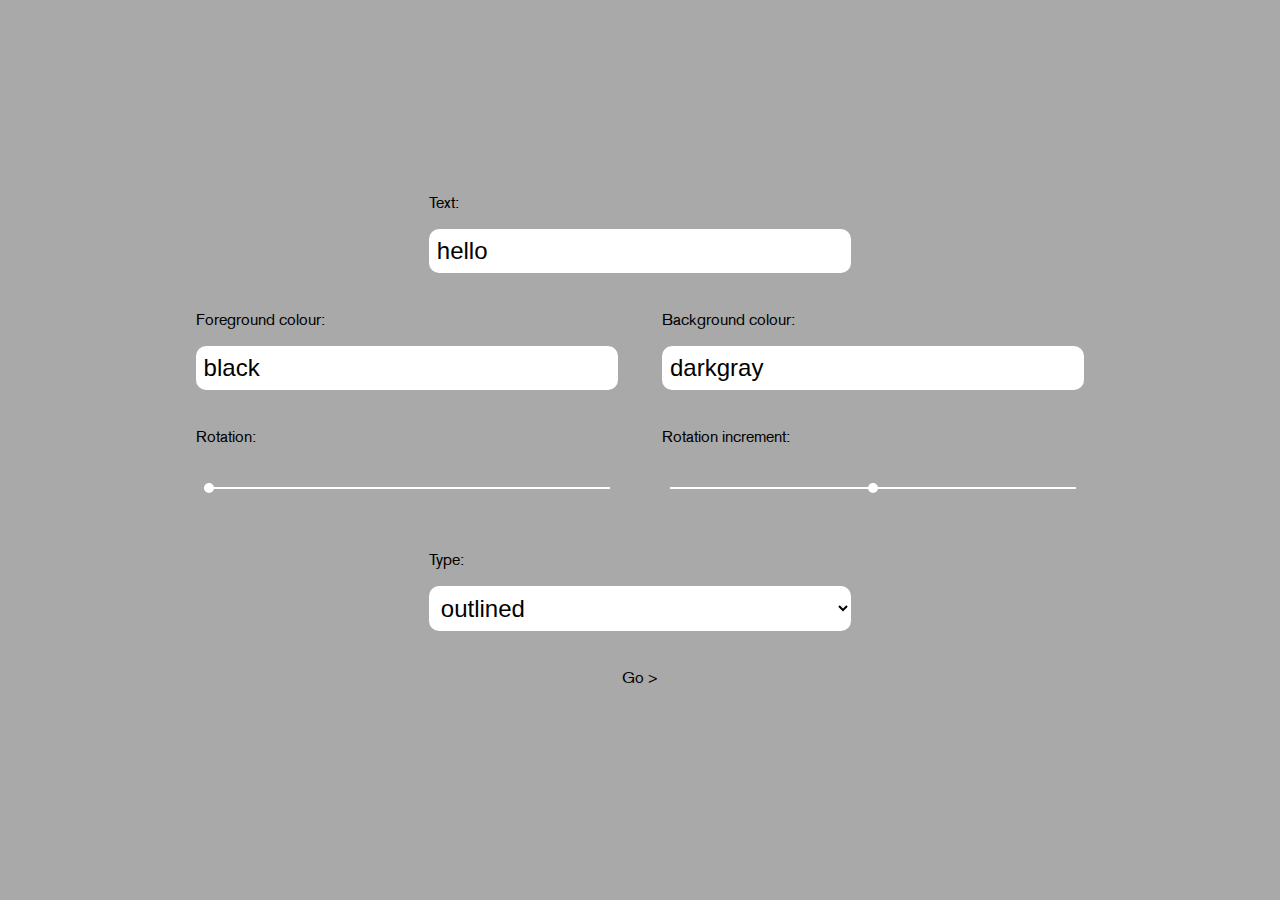
==== index.html @ 063cf056 "rename files" ====
<body>
	
	<head>

		<title>Exploding Type</title>

		<meta charset="utf-8">

		<meta name="viewport" content="width=device-width, initial-scale=1.0,  target-densitydpi=device-dpi, maximum-scale=1.0"> 

	 	<link rel="stylesheet" type="text/css" href="styles.css">
		
		<link href="https://fonts.googleapis.com/css?family=Gothic+A1:100,400,900" rel="stylesheet">

		<script src="https://ajax.googleapis.com/ajax/libs/jquery/1.8.3/jquery.min.js"></script>

		<script type="text/javascript">

			var ready = false;

			function transition(){

				$('.explodingtypeobject').remove();

				$('#uiwrapper').css({'opacity':'0', 'pointer-events':'none'});

				setTimeout(function(){

					$('#cursortype p').html( $('#copy').val() );
					$('#cursortype').css({'opacity':'1'});

					$('#explodingtypewrapper').css({'opacity':'1', 'pointer-events':'inherit'});

					ready = true;

				}, 500)

			}

			function transitionback(){

				$('#explodingtypewrapper').css({'opacity':'0', 'pointer-events':'none'});

				ready = false;

				setTimeout(function(){

					$('#cursortype').css({'opacity':'0'});

					$('#uiwrapper').css({'opacity':'1', 'pointer-events':'inherit'});

				}, 500)

			}

			function setcolours(){

				var fgcolour = $('#foregroundcolour').val();

				$('body').css({'color':fgcolour});
				$('input').css({'color':fgcolour});
				$('select').css({'color':fgcolour});

				var bgcolour = $('#backgroundcolour').val();

				$('body').css({'background-color':bgcolour});

			}

			function explodesometype(x, y)
			{

				$('.explodingtypeobject').remove();

				var type = $('#copy').val();


				for (var i = 0; i <= 40; i++) {
					
					$('#explodingtypewrapper').prepend('\
					<div class="explodingtypeobject"><p>' + type + '</p></div>');

				}

				$('.explodingtypeobject').css({
					'color': $('#foregroundcolour').val(), 
					'-webkit-text-stroke-color': $('#foregroundcolour').val(),				
					'-webkit-text-fill-color': $('#backgroundcolour').val(),		
					'left':x - $('.explodingtypeobject').eq(0).width() / 2, 
					'top': y - $('.explodingtypeobject').eq(0).height() / 2});

				var type = $('#type').val();

				for (var i = 0; i <= $('.explodingtypeobject').length; i++) {

					var rotation = parseInt($('#rotation').val()) + i * parseInt($('#rotationincrement').val());
					
					$('.explodingtypeobject').eq(i).css({
						'transform':'scale(' + (( i * (i * 0.2) * 0.12 ) + 0.5) + ') rotate(' + 
						rotation + 'deg)', 
						'z-index': $('.explodingtypeobject').length - i,
					'-webkit-text-stroke-width': 2 - i * (2 / $('.explodingtypeobject').length) + 'px'});

					bringintype(i);

					if (type == 'Alternating')
					{


						if ( i % 2 == 0 )
						{

							$('.explodingtypeobject').eq(i).css({'-webkit-text-fill-color': $('#foregroundcolour').val(),
							'-webkit-text-stroke-color':'transparent' });

						}

						else
						{

							$('.explodingtypeobject').eq(i).css({'-webkit-text-fill-color': $('#backgroundcolour').val(),
							'-webkit-text-stroke-color':'transparent' });

						}

					}

				}

			}

			function bringintype(i)
			{

				setTimeout(function(){

					$('.explodingtypeobject').eq(i).css({'opacity':'1'});

				}, i * 100)

			}

			$(document).ready(function(){

				setcolours();

				$('#foregroundcolour').on('input', function(){

					setcolours();

				});

				$('#backgroundcolour').on('input', function(){

					setcolours();

				});

				$('#rotation').on('input',function(){

					$('#cursortype').css({'transform': 'rotate(' + $(this).val() + 'deg)' })

				});

				$('#go').click(function(){

					transition();

				});

				$('body').keyup(function(event){

					if (event.keyCode === 13) {

						transition();

					}

					if (event.keyCode === 27) {

						transitionback();

					}

				})

				$('#back').click(function(){

					transitionback();

				});

				$('#explodingtypewrapper').click(function(e){

					if (ready)
					{

						explodesometype(e.pageX, e.pageY);

					}

				})

			});

			$('body').on('mousemove', function(e){

				$('#cursortype').css({'left':e.pageX - $('#cursortype').width() / 2, 'top':e.pageY - $('#cursortype').height() / 2});

			})

			

		</script>

	</head>

	<body>

		<div id='explodingtypewrapper'>

			<div class="uibutton uiobject" id='back'>

				<p>< Back</p>

			</div>

		</div>

		<div id='uiwrapper'>

			<div class="uiinput uiobject">

				<div class="uiobjectname"><p>Text:</p></div>

				<input id="copy" type="text" value="hello" />

			</div>

			<br/>

			<div class="uiinput uiobject">

				<div class="uiobjectname"><p>Foreground colour:</p></div>

				<input id="foregroundcolour" type="text" value="black" />

			</div>

			<div class="uiinput uiobject">

				<div class="uiobjectname"><p>Background colour:</p></div>

				<input id="backgroundcolour" type="text" value="darkgray" />

			</div>

			<br/>

			<div class="uiinput uiinputnoborder uiobject">

				<div class="uiobjectname"><p>Rotation:</p></div>

				<input id="rotation" type="range" value="0" min="0" max="360" />

			</div>

			<div class="uiinput uiinputnoborder uiobject">

				<div class="uiobjectname"><p>Rotation increment:</p></div>

				<input id="rotationincrement" type="range" value="0" min="-5" max="5" />

			</div>

			<div class="uiinput uiobject">

				<div class="uiobjectname"><p>Type:</p></div>

				<select id="type">
					<option value="Outlined">outlined</option>
					<option value="Alternating">alternating</option>
				</select>

			</div>

			<div class="uibutton uiobject" id='go'>

				<p>Go ></p>

			</div>

		</div>

		<div id='cursortype'>
			<p>hello</p>
		</div>

	</body>

</body>
---- styles.css ----
@font-face{

	font-family: main;
	src: url('typefaces/Akzidenz-grotesk-roman_0.ttf');

}

@font-face{

	font-family: main;
	font-weight: 700;
	src: url('typefaces/Akzidenz-grotesk-bold_0.ttf');

}

@font-face{

	font-family: main;
	font-weight: 900;
	src: url('typefaces/Akzidenz-grotesk-black_0.ttf');

}

@font-face{

	font-family: main;
	font-weight: 300;
	src: url('typefaces/Akzidenz-grotesk-light_0.ttf');

}


@font-face{

	font-family: mainserif;
	font-weight: 500;
	src: url('typefaces/GARA.TTF');

}

@font-face{

	font-family: mainserif;
	font-weight: 700;
	src: url('typefaces/GARABD.TTF');

}

@font-face{

	font-family: mainserif;
	font-weight: 500;
	font-style: italic;
	src: url('typefaces/GARAIT.TTF');

}

@font-face{

	font-family: icons;
	font-weight: 500;
	font-style: italic;
	src: url('typefaces/IcoMoon-Free.ttf');

	text-rendering: optimizeLegibility;

}

body{

	background-color: black;

	color: white;

	font-family: main;

	overflow: hidden;

}


/* UI STUFF */

#uiwrapper{

	text-align: center;

	position: absolute;
	top: 50%;
	transform: translateY(-50%);
	left:0;
	right:0;

	transition: all 0.5s;

	box-sizing: border-box;

}

.uiobject{

	display: inline-block;

	margin: 0 20px 20px 20px;

	text-align: left;

	vertical-align: top;

}

.uiinput{

	width: calc(33%);

}

#go{
	width: calc(100% - 40px);
	text-align: center;
	box-sizing: border-box;
}

input, select{

	width: 100%;

	background-color: transparent;

	color: white;

	border: none;

	background-color: white;
	border-radius: 10px;
	transition: border-bottom 0.5s;
	padding: 8px;

	font-size: 18pt;

}

input:focus{

	outline: none;	


}

.uiinputnoborder input{

	border-bottom: none !important;

}


input[type=range] {

  height: 40px;
  -webkit-appearance: none;
  margin: 5px 0;
  width: 100%;

  background-color: transparent;

  cursor: pointer;
}
input[type=range]:focus {
  outline: none;
}
input[type=range]::-webkit-slider-runnable-track {
  width: 100%;
  height: 2px;
  cursor: pointer;
  animate: 0.2s;
  box-shadow: 0px 0px 0px #000000;
  background: white;
  border-radius: 0px;
  border: none;

  margin: 10px 0;
}
input[type=range]::-webkit-slider-thumb {
  box-shadow: 0px 0px 0px #000000;
  border: none;
  height: 10px;
  width: 10px;
  border-radius: 50%;
  background: #FFFFFF;
  cursor: pointer;
  -webkit-appearance: none;
  margin-top: -4px;

  transition: transform 0.5s;
}
input[type=range]:focus::-webkit-slider-runnable-track {
  background: #FFFFFF;
}
input[type=range]::-moz-range-track {
  width: 100%;
  height: 2px;
  cursor: pointer;
  animate: 0.2s;
  box-shadow: 0px 0px 0px #000000;
  background: white;
  border-radius: 0px;
  border: 1px solid #000000;
}
input[type=range]::-moz-range-thumb {
  border: none;
  height: 10px;
  width: 10px;
  border-radius: 50%;
  background: #FFFFFF;
  cursor: pointer;

  transition: transform 0.5s;
}
input[type=range]::-ms-track {
  width: 100%;
  height: 2px;
  cursor: pointer;
  animate: 0.2s;
  background: white;
  border: none;
  color: transparent;
}

input[type=range]::-ms-thumb {
  margin-top: 1px;
  height: 10px;
  width: 10px;
  border-radius: 50%;
  background: #FFFFFF;
  cursor: pointer;

  border: none;

  transition: transform 0.5s;
}

input[type=range]:focus::-ms-fill-lower {
  background: #FFFFFF;
}
input[type=range]:focus::-ms-fill-upper {
  background: #FFFFFF;
}

input[type=range]:active::-webkit-slider-thumb 
{

	transform: scale(2);

}

input[type=range]:active::-moz-range-thumb
{

	transform: scale(2);

}

input[type=range]:active::-ms-thumb
{

	transform: scale(2);

}


.uibutton{

	cursor: pointer;

	text-rendering: optimizeLegibility;

}

@media screen and (max-width: 900px)
{

	.uiobject{

		width: calc(50% - 60px);

	}


}

@media screen and (max-width: 400px)
{

	.uiobject{

		width: calc(95% - 60px);

	}


}

/*CURSORTYPE*/

#cursortype{

	position: absolute;

	opacity: 0;
	transition: opacity 0.5s;

	pointer-events: none;

	z-index: 9999;

}

#explodingtypewrapper{

	position: absolute;
	left: 0;
	top: 0;
	bottom: 0;
	right: 0;

	cursor: none;

	pointer-events: none;

	opacity: 0;
	transition: opacity 0.5s;

	overflow: hidden;

}

.explodingtypeobject{

	position: absolute;

	font-size: 72pt;

	color: black;
	-webkit-text-fill-color: rgb(230,230,230); /* Will override color (regardless of order) */
	-webkit-text-stroke-width: 1px;
	-webkit-text-stroke-color: black;

	font-weight: 900;

	opacity: 0;

	pointer-events: none;

}

#back{

	z-index: 999;
	position: relative;

}

#back p{

	z-index: 999;

}
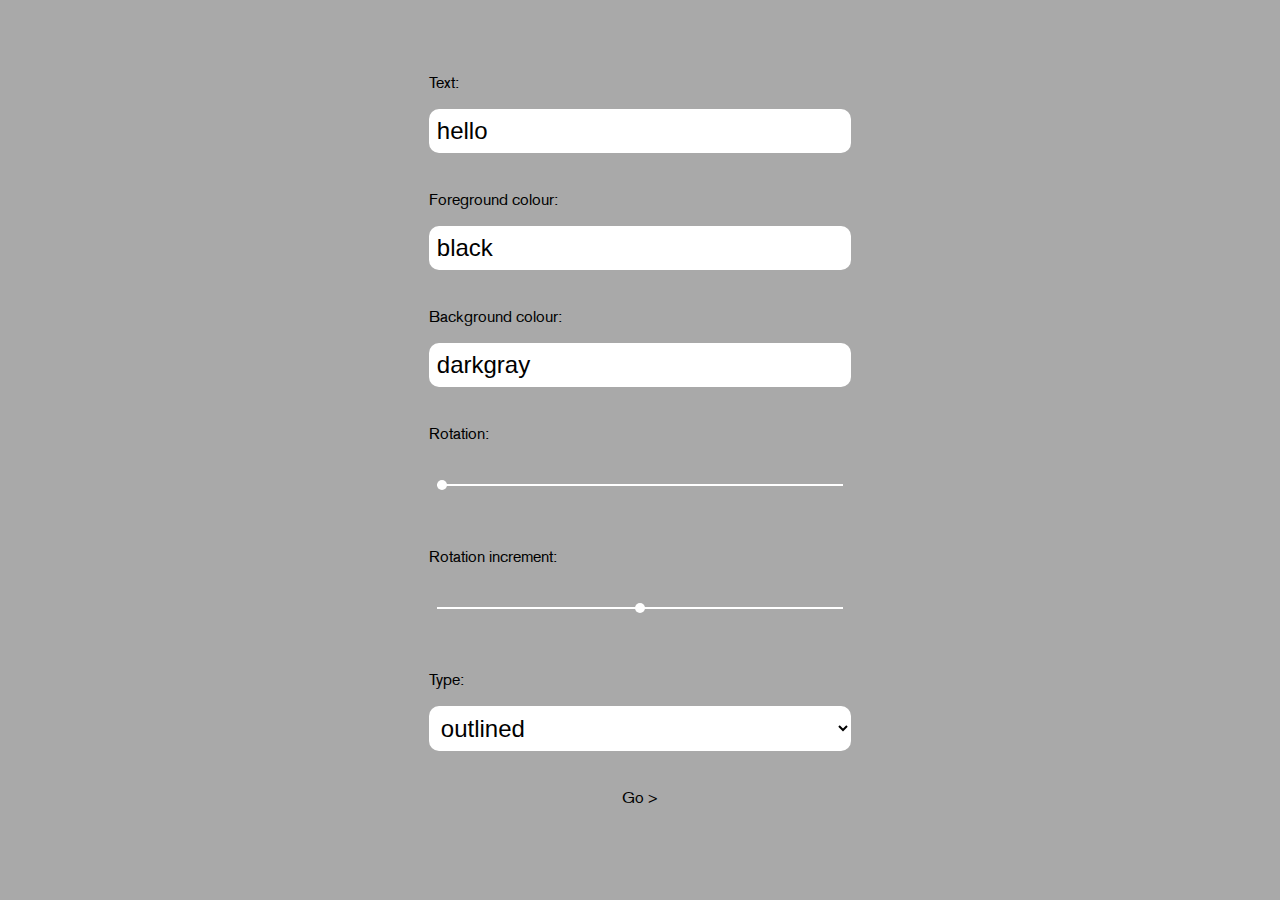
==== commit 1f5c0bbd: "clean up menu" ====
--- a/index.html
+++ b/index.html
@@ -247,6 +247,8 @@
 
 			</div>
 
+			<br/>
+
 			<div class="uiinput uiobject">
 
 				<div class="uiobjectname"><p>Background colour:</p></div>
@@ -265,6 +267,8 @@
 
 			</div>
 
+			<br/>
+
 			<div class="uiinput uiinputnoborder uiobject">
 
 				<div class="uiobjectname"><p>Rotation increment:</p></div>
@@ -272,6 +276,8 @@
 				<input id="rotationincrement" type="range" value="0" min="-5" max="5" />
 
 			</div>
+
+			<br/>
 
 			<div class="uiinput uiobject">
 
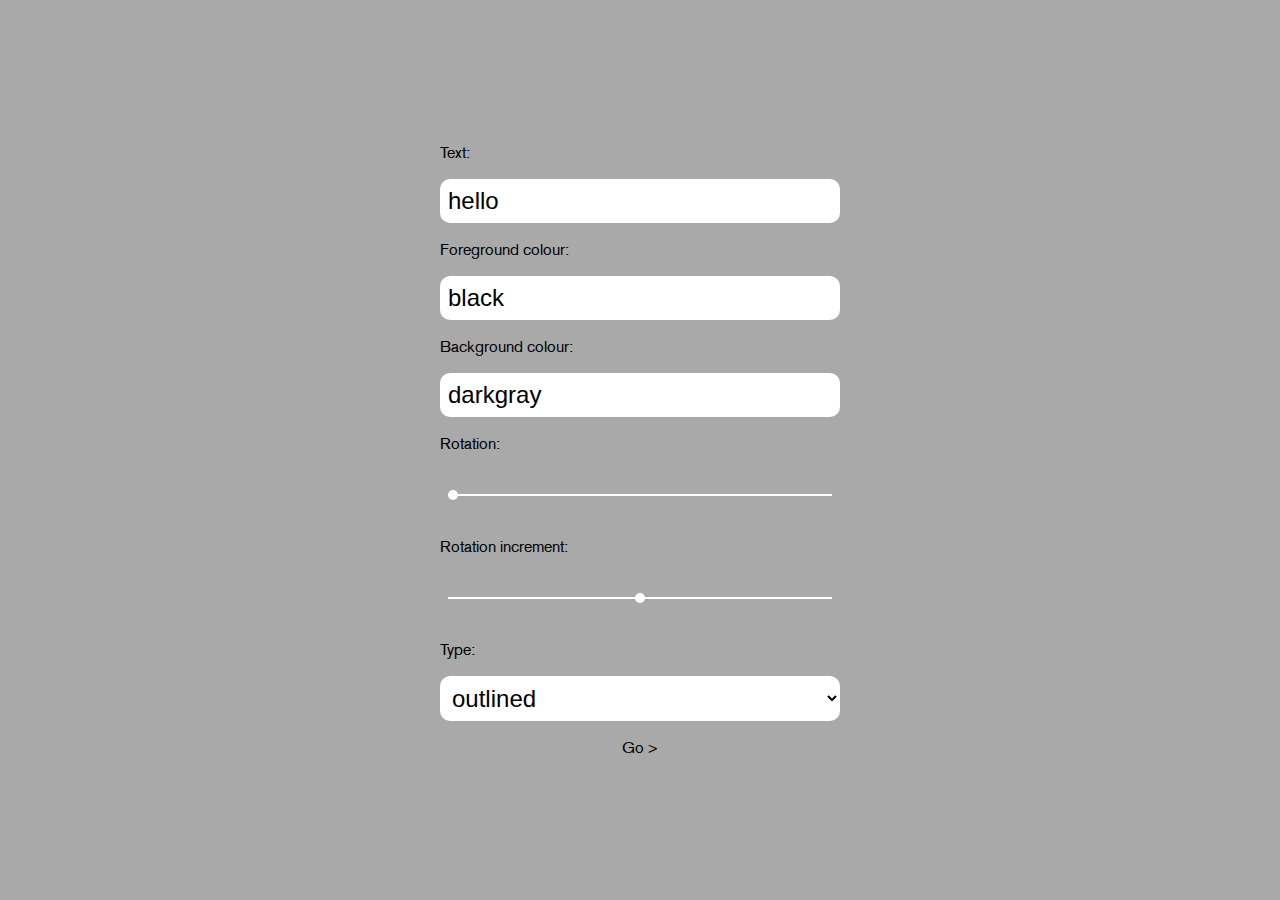
==== commit 3e376463: "unfuck exploding type ui on mobile" ====
--- a/index.html
+++ b/index.html
@@ -1,307 +1,236 @@
 <body>
-	
-	<head>
-
-		<title>Exploding Type</title>
-
-		<meta charset="utf-8">
-
-		<meta name="viewport" content="width=device-width, initial-scale=1.0,  target-densitydpi=device-dpi, maximum-scale=1.0"> 
-
-	 	<link rel="stylesheet" type="text/css" href="styles.css">
-		
-		<link href="https://fonts.googleapis.com/css?family=Gothic+A1:100,400,900" rel="stylesheet">
-
-		<script src="https://ajax.googleapis.com/ajax/libs/jquery/1.8.3/jquery.min.js"></script>
-
-		<script type="text/javascript">
-
-			var ready = false;
-
-			function transition(){
-
-				$('.explodingtypeobject').remove();
-
-				$('#uiwrapper').css({'opacity':'0', 'pointer-events':'none'});
-
-				setTimeout(function(){
-
-					$('#cursortype p').html( $('#copy').val() );
-					$('#cursortype').css({'opacity':'1'});
-
-					$('#explodingtypewrapper').css({'opacity':'1', 'pointer-events':'inherit'});
-
-					ready = true;
-
-				}, 500)
-
-			}
-
-			function transitionback(){
-
-				$('#explodingtypewrapper').css({'opacity':'0', 'pointer-events':'none'});
-
-				ready = false;
-
-				setTimeout(function(){
-
-					$('#cursortype').css({'opacity':'0'});
-
-					$('#uiwrapper').css({'opacity':'1', 'pointer-events':'inherit'});
-
-				}, 500)
-
-			}
-
-			function setcolours(){
-
-				var fgcolour = $('#foregroundcolour').val();
-
-				$('body').css({'color':fgcolour});
-				$('input').css({'color':fgcolour});
-				$('select').css({'color':fgcolour});
-
-				var bgcolour = $('#backgroundcolour').val();
-
-				$('body').css({'background-color':bgcolour});
-
-			}
-
-			function explodesometype(x, y)
-			{
-
-				$('.explodingtypeobject').remove();
-
-				var type = $('#copy').val();
-
-
-				for (var i = 0; i <= 40; i++) {
-					
-					$('#explodingtypewrapper').prepend('\
-					<div class="explodingtypeobject"><p>' + type + '</p></div>');
-
-				}
-
-				$('.explodingtypeobject').css({
-					'color': $('#foregroundcolour').val(), 
-					'-webkit-text-stroke-color': $('#foregroundcolour').val(),				
-					'-webkit-text-fill-color': $('#backgroundcolour').val(),		
-					'left':x - $('.explodingtypeobject').eq(0).width() / 2, 
-					'top': y - $('.explodingtypeobject').eq(0).height() / 2});
-
-				var type = $('#type').val();
-
-				for (var i = 0; i <= $('.explodingtypeobject').length; i++) {
-
-					var rotation = parseInt($('#rotation').val()) + i * parseInt($('#rotationincrement').val());
-					
-					$('.explodingtypeobject').eq(i).css({
-						'transform':'scale(' + (( i * (i * 0.2) * 0.12 ) + 0.5) + ') rotate(' + 
-						rotation + 'deg)', 
-						'z-index': $('.explodingtypeobject').length - i,
-					'-webkit-text-stroke-width': 2 - i * (2 / $('.explodingtypeobject').length) + 'px'});
-
-					bringintype(i);
-
-					if (type == 'Alternating')
-					{
-
-
-						if ( i % 2 == 0 )
-						{
-
-							$('.explodingtypeobject').eq(i).css({'-webkit-text-fill-color': $('#foregroundcolour').val(),
-							'-webkit-text-stroke-color':'transparent' });
-
-						}
-
-						else
-						{
-
-							$('.explodingtypeobject').eq(i).css({'-webkit-text-fill-color': $('#backgroundcolour').val(),
-							'-webkit-text-stroke-color':'transparent' });
-
-						}
-
-					}
-
-				}
-
-			}
-
-			function bringintype(i)
-			{
-
-				setTimeout(function(){
-
-					$('.explodingtypeobject').eq(i).css({'opacity':'1'});
-
-				}, i * 100)
-
-			}
-
-			$(document).ready(function(){
-
-				setcolours();
-
-				$('#foregroundcolour').on('input', function(){
-
-					setcolours();
-
-				});
-
-				$('#backgroundcolour').on('input', function(){
-
-					setcolours();
-
-				});
-
-				$('#rotation').on('input',function(){
-
-					$('#cursortype').css({'transform': 'rotate(' + $(this).val() + 'deg)' })
-
-				});
-
-				$('#go').click(function(){
-
-					transition();
-
-				});
-
-				$('body').keyup(function(event){
-
-					if (event.keyCode === 13) {
-
-						transition();
-
-					}
-
-					if (event.keyCode === 27) {
-
-						transitionback();
-
-					}
-
-				})
-
-				$('#back').click(function(){
-
-					transitionback();
-
-				});
-
-				$('#explodingtypewrapper').click(function(e){
-
-					if (ready)
-					{
-
-						explodesometype(e.pageX, e.pageY);
-
-					}
-
-				})
-
-			});
-
-			$('body').on('mousemove', function(e){
-
-				$('#cursortype').css({'left':e.pageX - $('#cursortype').width() / 2, 'top':e.pageY - $('#cursortype').height() / 2});
-
-			})
-
-			
-
-		</script>
-
-	</head>
-
-	<body>
-
-		<div id='explodingtypewrapper'>
-
-			<div class="uibutton uiobject" id='back'>
-
-				<p>< Back</p>
-
-			</div>
-
-		</div>
-
-		<div id='uiwrapper'>
-
-			<div class="uiinput uiobject">
-
-				<div class="uiobjectname"><p>Text:</p></div>
-
-				<input id="copy" type="text" value="hello" />
-
-			</div>
-
-			<br/>
-
-			<div class="uiinput uiobject">
-
-				<div class="uiobjectname"><p>Foreground colour:</p></div>
-
-				<input id="foregroundcolour" type="text" value="black" />
-
-			</div>
-
-			<br/>
-
-			<div class="uiinput uiobject">
-
-				<div class="uiobjectname"><p>Background colour:</p></div>
-
-				<input id="backgroundcolour" type="text" value="darkgray" />
-
-			</div>
-
-			<br/>
-
-			<div class="uiinput uiinputnoborder uiobject">
-
-				<div class="uiobjectname"><p>Rotation:</p></div>
-
-				<input id="rotation" type="range" value="0" min="0" max="360" />
-
-			</div>
-
-			<br/>
-
-			<div class="uiinput uiinputnoborder uiobject">
-
-				<div class="uiobjectname"><p>Rotation increment:</p></div>
-
-				<input id="rotationincrement" type="range" value="0" min="-5" max="5" />
-
-			</div>
-
-			<br/>
-
-			<div class="uiinput uiobject">
-
-				<div class="uiobjectname"><p>Type:</p></div>
-
-				<select id="type">
-					<option value="Outlined">outlined</option>
-					<option value="Alternating">alternating</option>
-				</select>
-
-			</div>
-
-			<div class="uibutton uiobject" id='go'>
-
-				<p>Go ></p>
-
-			</div>
-
-		</div>
-
-		<div id='cursortype'>
-			<p>hello</p>
-		</div>
-
-	</body>
-
-</body>+  <head>
+    <title>Exploding Type</title>
+
+    <meta charset="utf-8" />
+
+    <meta
+      name="viewport"
+      content="width=device-width, initial-scale=1.0,  target-densitydpi=device-dpi, maximum-scale=1.0"
+    />
+
+     
+    <link rel="stylesheet" type="text/css" href="styles.css" />
+
+    <link
+      href="https://fonts.googleapis.com/css?family=Gothic+A1:100,400,900"
+      rel="stylesheet"
+    />
+
+    <script src="https://ajax.googleapis.com/ajax/libs/jquery/1.8.3/jquery.min.js"></script>
+
+    <script type="text/javascript">
+      var ready = false;
+
+      function transition() {
+        $(".explodingtypeobject").remove();
+
+        $("#uiwrapper").css({ opacity: "0", "pointer-events": "none" });
+
+        setTimeout(function () {
+          $("#cursortype p").html($("#copy").val());
+          $("#cursortype").css({ opacity: "1" });
+
+          $("#explodingtypewrapper").css({
+            opacity: "1",
+            "pointer-events": "inherit",
+          });
+
+          ready = true;
+        }, 500);
+      }
+
+      function transitionback() {
+        $("#explodingtypewrapper").css({
+          opacity: "0",
+          "pointer-events": "none",
+        });
+
+        ready = false;
+
+        setTimeout(function () {
+          $("#cursortype").css({ opacity: "0" });
+
+          $("#uiwrapper").css({ opacity: "1", "pointer-events": "inherit" });
+        }, 500);
+      }
+
+      function setcolours() {
+        var fgcolour = $("#foregroundcolour").val();
+
+        $("body").css({ color: fgcolour });
+        $("input").css({ color: fgcolour });
+        $("select").css({ color: fgcolour });
+
+        var bgcolour = $("#backgroundcolour").val();
+
+        $("body").css({ "background-color": bgcolour });
+      }
+
+      function explodesometype(x, y) {
+        $(".explodingtypeobject").remove();
+
+        var type = $("#copy").val();
+
+        for (var i = 0; i <= 40; i++) {
+          $("#explodingtypewrapper").prepend(
+            '\
+					<div class="explodingtypeobject"><p>' + type + "</p></div>"
+          );
+        }
+
+        $(".explodingtypeobject").css({
+          color: $("#foregroundcolour").val(),
+          "-webkit-text-stroke-color": $("#foregroundcolour").val(),
+          "-webkit-text-fill-color": $("#backgroundcolour").val(),
+          left: x - $(".explodingtypeobject").eq(0).width() / 2,
+          top: y - $(".explodingtypeobject").eq(0).height() / 2,
+        });
+
+        var type = $("#type").val();
+
+        for (var i = 0; i <= $(".explodingtypeobject").length; i++) {
+          var rotation =
+            parseInt($("#rotation").val()) +
+            i * parseInt($("#rotationincrement").val());
+
+          $(".explodingtypeobject")
+            .eq(i)
+            .css({
+              transform:
+                "scale(" +
+                (i * (i * 0.2) * 0.12 + 0.5) +
+                ") rotate(" +
+                rotation +
+                "deg)",
+              "z-index": $(".explodingtypeobject").length - i,
+              "-webkit-text-stroke-width":
+                2 - i * (2 / $(".explodingtypeobject").length) + "px",
+            });
+
+          bringintype(i);
+
+          if (type == "Alternating") {
+            if (i % 2 == 0) {
+              $(".explodingtypeobject")
+                .eq(i)
+                .css({
+                  "-webkit-text-fill-color": $("#foregroundcolour").val(),
+                  "-webkit-text-stroke-color": "transparent",
+                });
+            } else {
+              $(".explodingtypeobject")
+                .eq(i)
+                .css({
+                  "-webkit-text-fill-color": $("#backgroundcolour").val(),
+                  "-webkit-text-stroke-color": "transparent",
+                });
+            }
+          }
+        }
+      }
+
+      function bringintype(i) {
+        setTimeout(function () {
+          $(".explodingtypeobject").eq(i).css({ opacity: "1" });
+        }, i * 100);
+      }
+
+      $(document).ready(function () {
+        setcolours();
+
+        $("#foregroundcolour").on("input", function () {
+          setcolours();
+        });
+
+        $("#backgroundcolour").on("input", function () {
+          setcolours();
+        });
+
+        $("#rotation").on("input", function () {
+          $("#cursortype").css({
+            transform: "rotate(" + $(this).val() + "deg)",
+          });
+        });
+
+        $("#go").click(function () {
+          transition();
+        });
+
+        $("body").keyup(function (event) {
+          if (event.keyCode === 13) {
+            transition();
+          }
+
+          if (event.keyCode === 27) {
+            transitionback();
+          }
+        });
+
+        $("#back").click(function () {
+          transitionback();
+        });
+
+        $("#explodingtypewrapper").click(function (e) {
+          if (ready) {
+            explodesometype(e.pageX, e.pageY);
+          }
+        });
+      });
+
+      $("body").on("mousemove", function (e) {
+        $("#cursortype").css({
+          left: e.pageX - $("#cursortype").width() / 2,
+          top: e.pageY - $("#cursortype").height() / 2,
+        });
+      });
+    </script>
+  </head>
+
+  <body>
+    <div id="explodingtypewrapper">
+      <div class="uibutton uiobject" id="back">
+        <p>< Back</p>
+      </div>
+    </div>
+
+    <div id="uiwrapper">
+      <div class="ui-wrapper-inner">
+		  <div class="uiinput uiobject">
+			<div class="uiobjectname"><p>Text:</p></div>
+			<input id="copy" type="text" value="hello" />
+		  </div>
+		  <div class="uiinput uiobject">
+			<div class="uiobjectname"><p>Foreground colour:</p></div>
+			<input id="foregroundcolour" type="text" value="black" />
+		  </div>
+		  <div class="uiinput uiobject">
+			<div class="uiobjectname"><p>Background colour:</p></div>
+			<input id="backgroundcolour" type="text" value="darkgray" />
+		  </div>
+		  <div class="uiinput uiinputnoborder uiobject">
+			<div class="uiobjectname"><p>Rotation:</p></div>
+			<input id="rotation" type="range" value="0" min="0" max="360" />
+		  </div>
+		  <div class="uiinput uiinputnoborder uiobject">
+			<div class="uiobjectname"><p>Rotation increment:</p></div>
+			<input id="rotationincrement" type="range" value="0" min="-5" max="5" />
+		  </div>
+		  <div class="uiinput uiobject">
+			<div class="uiobjectname"><p>Type:</p></div>
+			<select id="type">
+			  <option value="Outlined">outlined</option>
+			  <option value="Alternating">alternating</option>
+			</select>
+		  </div>
+		  <div class="uibutton uiobject" id="go">
+			<p>Go ></p>
+		  </div>
+	  </div>
+    </div>
+
+    <div id="cursortype">
+      <p>hello</p>
+    </div>
+  </body>
+</body>
--- a/styles.css
+++ b/styles.css
@@ -87,37 +87,47 @@
 	text-align: center;
 
 	position: absolute;
-	top: 50%;
-	transform: translateY(-50%);
+	top: 0;
 	left:0;
 	right:0;
+	height: 100vh;
 
 	transition: all 0.5s;
 
 	box-sizing: border-box;
-
+	overflow: auto;
+
+
+}
+
+.ui-wrapper-inner {
+	display: flex;
+	align-items: center;
+	justify-content: center;
+	padding: 30px;
+	flex-direction: column;
+	min-height: 100vh;
+	box-sizing: border-box;
 }
 
 .uiobject{
 
-	display: inline-block;
-
-	margin: 0 20px 20px 20px;
+	display: block;
+
+	margin-bottom: 20px;
 
 	text-align: left;
 
 	vertical-align: top;
 
-}
-
-.uiinput{
-
-	width: calc(33%);
-
+
+	margin: 0 auto;
+	max-width: 400px;
+	width: 100%;
 }
 
 #go{
-	width: calc(100% - 40px);
+	width: 100%;
 	text-align: center;
 	box-sizing: border-box;
 }
@@ -277,29 +287,6 @@
 
 }
 
-@media screen and (max-width: 900px)
-{
-
-	.uiobject{
-
-		width: calc(50% - 60px);
-
-	}
-
-
-}
-
-@media screen and (max-width: 400px)
-{
-
-	.uiobject{
-
-		width: calc(95% - 60px);
-
-	}
-
-
-}
 
 /*CURSORTYPE*/
 
